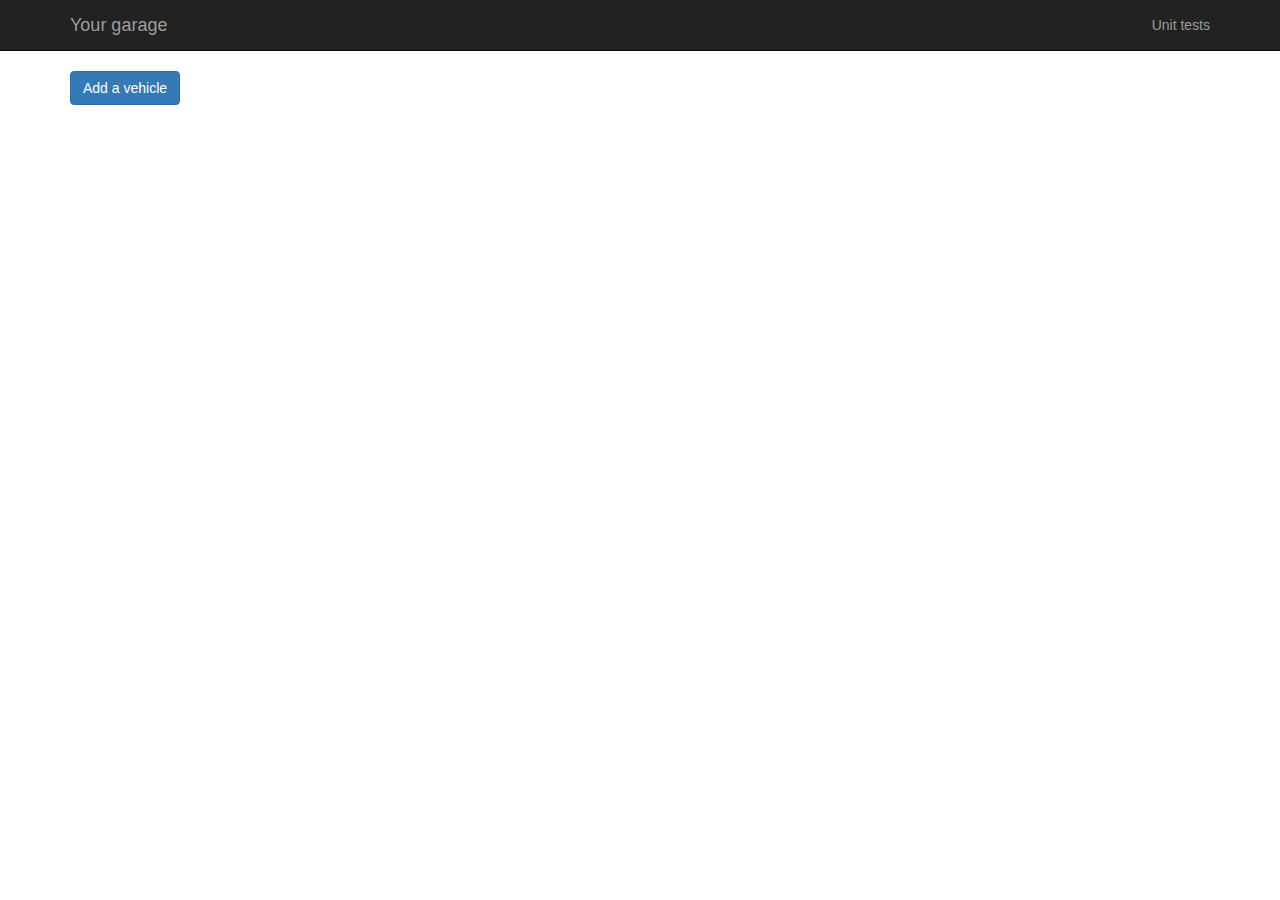
==== index.html @ d75d308c "Start building out a Twitter Bootstrap based front end" ====
<!DOCTYPE html>
	<meta http-equiv="Content-Type" content="text/html; charset=UTF-8">
    <title>Vehicle Maintenance</title>
        <meta name="description" content="">
        <link rel="stylesheet" href="http://maxcdn.bootstrapcdn.com/bootstrap/3.2.0/css/bootstrap.min.css">
    </head>
    <body>
	    <nav class="navbar navbar-inverse navbar-static-top" role="navigation">
			<div class="container">
				<div class="navbar-header">
					<a class="navbar-brand" href="#">Your garage</a>
				</div>
				<ul class="nav navbar-nav navbar-right">
					<li><a href="./specs.html">Unit tests</a></li>
				</ul>
			</div>
		</nav>

    	<div class="container">
	    	<button class="btn btn-primary" data-toggle="modal" data-target="#add-vehicle-modal">Add a vehicle</button>
	    </div>

    	<div class="modal fade" id="add-vehicle-modal">
			<div class="modal-dialog modal-sm">
				<div class="modal-content">
					<div class="modal-header">
						<button type="button" class="close" data-dismiss="modal"><span aria-hidden="true">&times;</span><span class="sr-only">Close</span></button>
						<h4 class="modal-title">Add vehicle</h4>
					</div>
					<div class="modal-body">
						<form id="add-vehicle-details">
							<div class="form-group">
								<label for="add-vehicle-make">Make</label>
								<input class="form-control" type="text" id="add-vehicle-make"/>
							</div>
							<div class="form-group">
								<label for="add-vehicle-model">Model</label>
								<input class="form-control" type="text" id="add-vehicle-model"/>
							</div>
							<div class="form-group">
								<label for="add-vehicle-year">Year</label>
								<input class="form-control" type="number" id="add-vehicle-year"/>
							</div>
							<div class="form-group">
								<label for="add-vehicle-year">Type</label>
								<select class="form-control" type="number" id="add-vehicle-type"></select>
							</div>
						</form>
					</div>
					<div class="modal-footer">
						<button type="button" class="btn btn-default" data-dismiss="modal">Close</button>
						<button type="button" class="btn btn-primary">Add</button>
					</div>
				</div>
			</div>
    	</div>

	    <script type="text/javascript" src="http://code.jquery.com/jquery-2.1.1.min.js"></script>
	    <script type="text/javascript" src="./src/bootstrap.min.js"></script>
	    <script type="text/javascript" src="./src/controller.js"></script>
    </body>
</html>
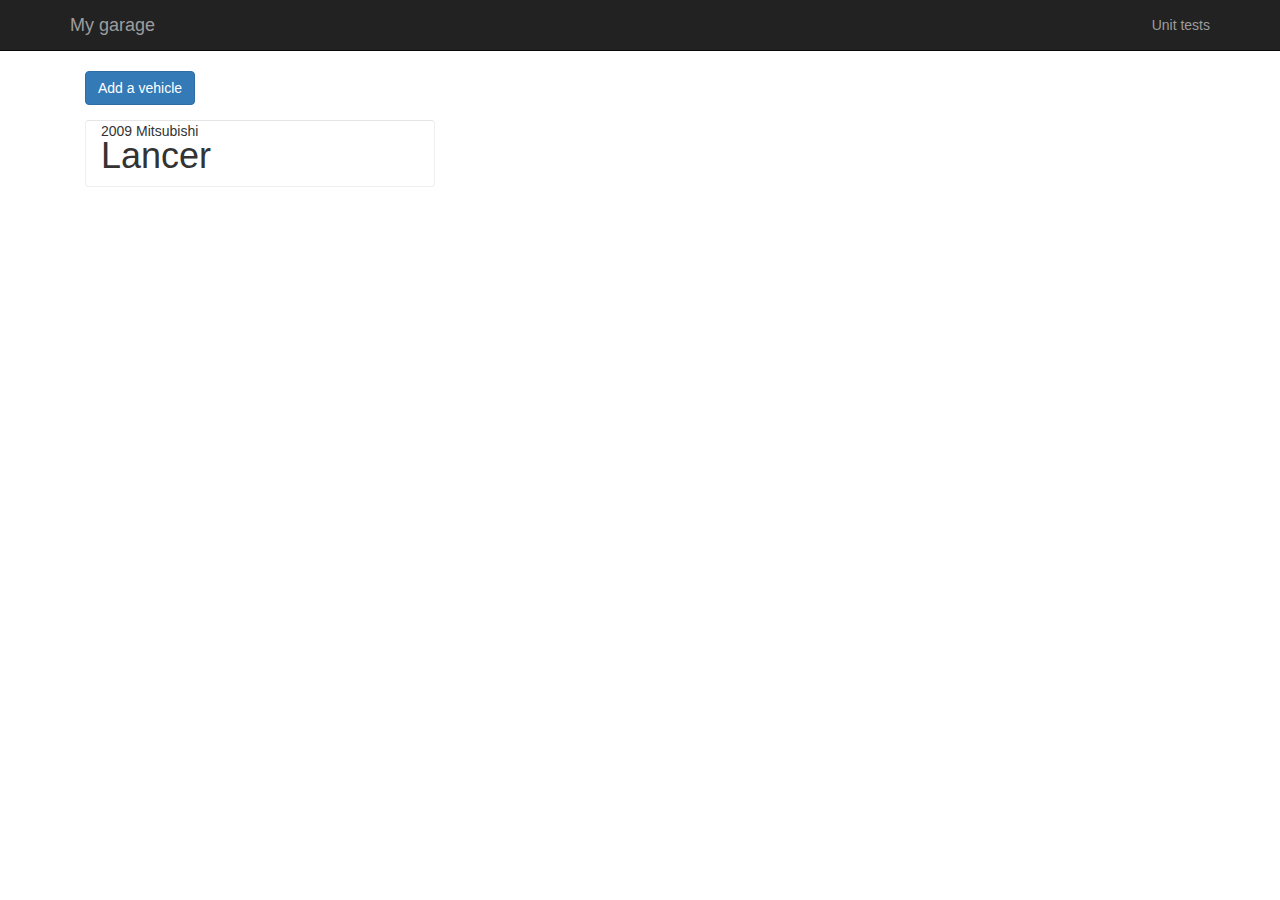
==== commit f0ccb11f: "Add some UI interactivity" ====
--- a/index.html
+++ b/index.html
@@ -3,12 +3,13 @@
     <title>Vehicle Maintenance</title>
         <meta name="description" content="">
         <link rel="stylesheet" href="http://maxcdn.bootstrapcdn.com/bootstrap/3.2.0/css/bootstrap.min.css">
+        <link rel="stylesheet" href="./css/garage.css">
     </head>
     <body>
 	    <nav class="navbar navbar-inverse navbar-static-top" role="navigation">
 			<div class="container">
 				<div class="navbar-header">
-					<a class="navbar-brand" href="#">Your garage</a>
+					<a class="navbar-brand" href="#">My garage</a>
 				</div>
 				<ul class="nav navbar-nav navbar-right">
 					<li><a href="./specs.html">Unit tests</a></li>
@@ -16,8 +17,13 @@
 			</div>
 		</nav>
 
-    	<div class="container">
-	    	<button class="btn btn-primary" data-toggle="modal" data-target="#add-vehicle-modal">Add a vehicle</button>
+    	<div class="container space-below">
+    		<div class="col-sm-12">
+		    	<button class="btn btn-primary" data-toggle="modal" data-target="#add-vehicle-modal">Add a vehicle</button>
+	    	</div>
+	    </div>
+
+	    <div class="container" id="garage">
 	    </div>
 
     	<div class="modal fade" id="add-vehicle-modal">
@@ -49,14 +55,38 @@
 					</div>
 					<div class="modal-footer">
 						<button type="button" class="btn btn-default" data-dismiss="modal">Close</button>
-						<button type="button" class="btn btn-primary">Add</button>
+						<button type="button" class="btn btn-primary" data-dismiss="modal" id="add-vehicle-button">Add</button>
 					</div>
 				</div>
 			</div>
     	</div>
 
+    	<div class="hidden">
+    		<div id="vehicle-panel" class="col-sm-4">
+	    		<div class="info-panel">
+		    		<p class="vehicle-info">
+		    			<span class="vehicle-year"></span>
+		    			<span class="vehicle-make"></span>
+	    			</p>
+	    			<h1 class="vehicle-info vehicle-model snug"></h1>
+	    		</div>
+    		</div>
+    	</div>
+
 	    <script type="text/javascript" src="http://code.jquery.com/jquery-2.1.1.min.js"></script>
 	    <script type="text/javascript" src="./src/bootstrap.min.js"></script>
+
+	    <script type="text/javascript" src="src/model/maintenanceOperation.js"></script>
+		<script type="text/javascript" src="src/model/tireChangeOperation.js"></script>
+		<script type="text/javascript" src="src/model/replaceBatteryOperation.js"></script>
+		<script type="text/javascript" src="src/model/changeOilOperation.js"></script>
+		<script type="text/javascript" src="src/model/vehicle.js"></script>
+		<script type="text/javascript" src="src/model/petrolVehicle.js"></script>
+		<script type="text/javascript" src="src/model/dieselVehicle.js"></script>
+		<script type="text/javascript" src="src/model/electricVehicle.js"></script>
+		<script type="text/javascript" src="src/model/vehicleFactory.js"></script>
+		<script type="text/javascript" src="src/model/garage.js"></script>
+
 	    <script type="text/javascript" src="./src/controller.js"></script>
     </body>
 </html>
--- a/css/garage.css
+++ b/css/garage.css
@@ -0,0 +1,16 @@
+.space-below {
+	margin-bottom : 15px;
+}
+.snug {
+	margin-top : -15px;
+}
+.info-panel {
+	border-color : #e5e5e5 #eee #eee;
+	border-width : 1px;
+	border-style : solid;
+	border-radius : 4px;
+}
+.info-panel .vehicle-info {
+	padding-left : 15px;
+	padding-right : 15px;
+}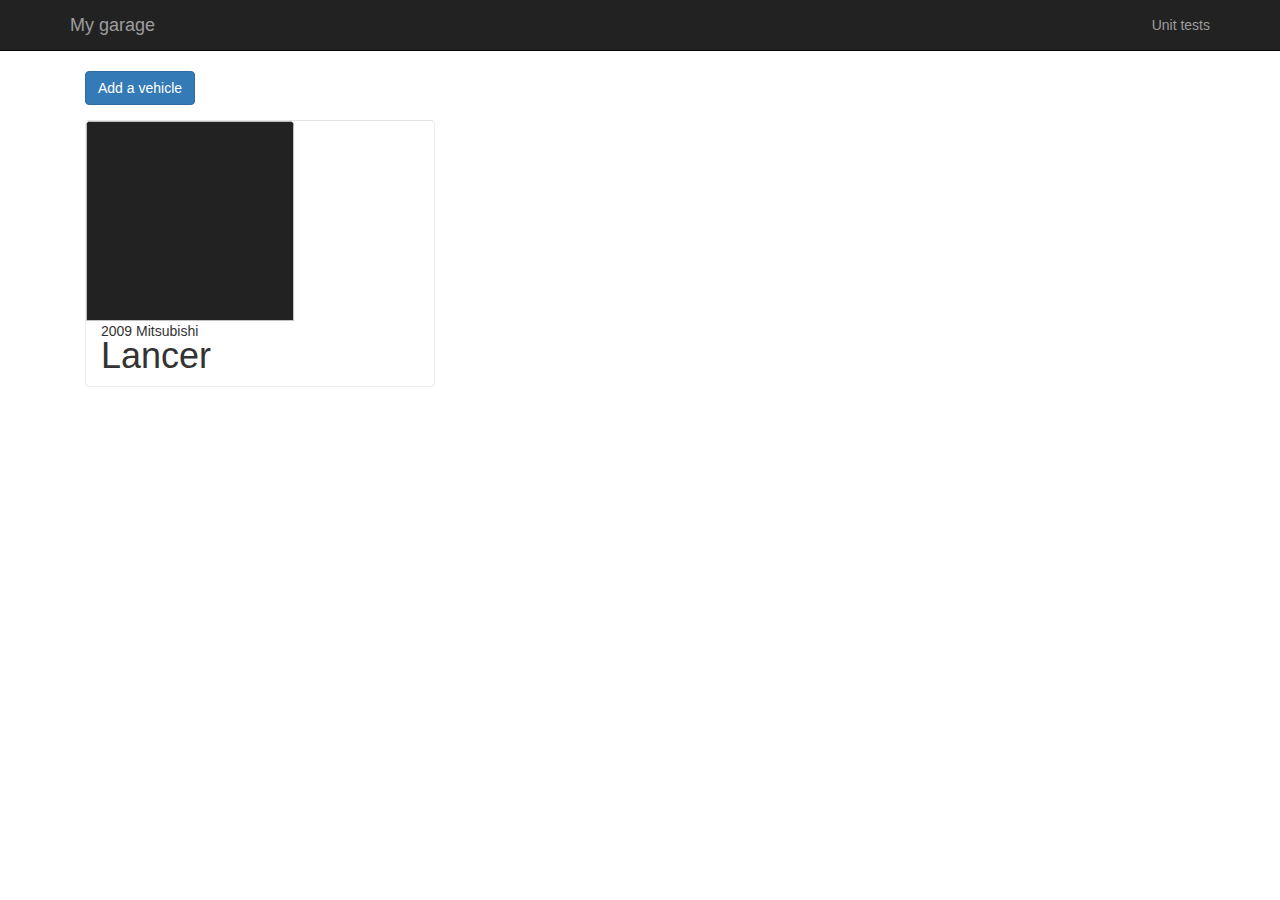
==== commit 0bd970fe: "Have some fun with Google image search" ====
--- a/index.html
+++ b/index.html
@@ -64,6 +64,7 @@
     	<div class="hidden">
     		<div id="vehicle-panel" class="col-sm-4">
 	    		<div class="info-panel">
+	    			<img class="vehicle-image" />
 		    		<p class="vehicle-info">
 		    			<span class="vehicle-year"></span>
 		    			<span class="vehicle-make"></span>
@@ -87,6 +88,11 @@
 		<script type="text/javascript" src="src/model/vehicleFactory.js"></script>
 		<script type="text/javascript" src="src/model/garage.js"></script>
 
+    	<script type="text/javascript" src="https://www.google.com/jsapi"></script>
+    	<script type="text/javascript">
+			google.load("search", "1");
+		</script>
+
 	    <script type="text/javascript" src="./src/controller.js"></script>
     </body>
 </html>
--- a/css/garage.css
+++ b/css/garage.css
@@ -13,4 +13,13 @@
 .info-panel .vehicle-info {
 	padding-left : 15px;
 	padding-right : 15px;
+}
+.vehicle-image {
+	width : 208px;
+	height : 200px;
+	background-color : #222;
+	background-size : cover;
+	background-position: 50% 50%;
+	border : none;
+	border-radius: 5px 5px 0 0 ;
 }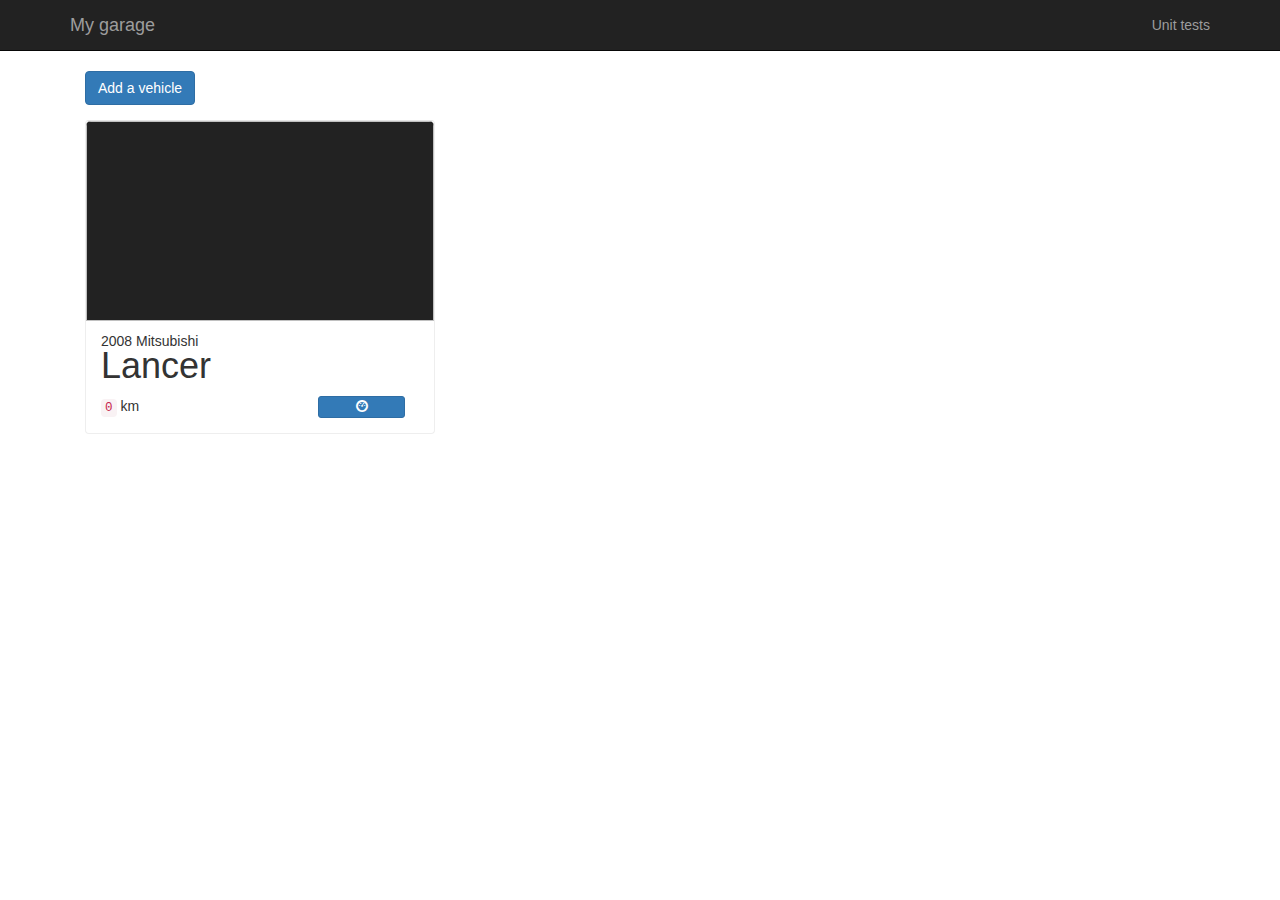
==== commit eaa0af87: "UI for updating odometer" ====
--- a/index.html
+++ b/index.html
@@ -61,16 +61,48 @@
 			</div>
     	</div>
 
+    	<div class="modal fade" id="update-odometer-modal">
+			<div class="modal-dialog modal-sm">
+				<div class="modal-content">
+					<div class="modal-header">
+						<button type="button" class="close" data-dismiss="modal"><span aria-hidden="true">&times;</span><span class="sr-only">Close</span></button>
+						<h4 class="modal-title">Enter the current reading</h4>
+					</div>
+					<div class="modal-body">
+						<form id="update-odometer-details">
+							<div class="form-group">
+								<label for="add-vehicle-make">Kilometers</label>
+								<input class="form-control" type="number" id="update-odometer-km"/>
+							</div>
+						</form>
+					</div>
+					<div class="modal-footer">
+						<button type="button" class="btn btn-default" data-dismiss="modal">Close</button>
+						<button type="button" class="btn btn-primary" data-dismiss="modal" id="update-odometer-button">Set</button>
+					</div>
+				</div>
+			</div>
+    	</div>
+
     	<div class="hidden">
     		<div id="vehicle-panel" class="col-sm-4">
-	    		<div class="info-panel">
+	    		<div class="info-panel row">
 	    			<img class="vehicle-image" />
-		    		<p class="vehicle-info">
+		    		<p class="col-sm-12">
 		    			<span class="vehicle-year"></span>
 		    			<span class="vehicle-make"></span>
 	    			</p>
-	    			<h1 class="vehicle-info vehicle-model snug"></h1>
+	    			<h1 class="col-sm-12 vehicle-model snug"></h1>
+	    			<div>
+	    				<div class="col-sm-8">
+		    				<code class="vehicle-odometer"></code> km
+	    				</div>
+	    				<button class="btn btn-primary btn-xs col-sm-3 vehicle-update-odometer" data-toggle="modal" data-target="#update-odometer-modal" title="Update odometer"><span class="glyphicon glyphicon-dashboard"></span></button>
+	    			</div>
 	    		</div>
+    		</div>
+
+    		<div id="vehicle-maintenance">
     		</div>
     	</div>
 
--- a/css/garage.css
+++ b/css/garage.css
@@ -9,17 +9,22 @@
 	border-width : 1px;
 	border-style : solid;
 	border-radius : 4px;
+	padding-bottom : 15px;
 }
 .info-panel .vehicle-info {
 	padding-left : 15px;
 	padding-right : 15px;
 }
+.info-panel.row {
+	margin : 0;
+}
 .vehicle-image {
-	width : 208px;
+	width : 100%;
 	height : 200px;
 	background-color : #222;
 	background-size : cover;
 	background-position: 50% 50%;
 	border : none;
 	border-radius: 5px 5px 0 0 ;
+	margin-bottom : 10px;
 }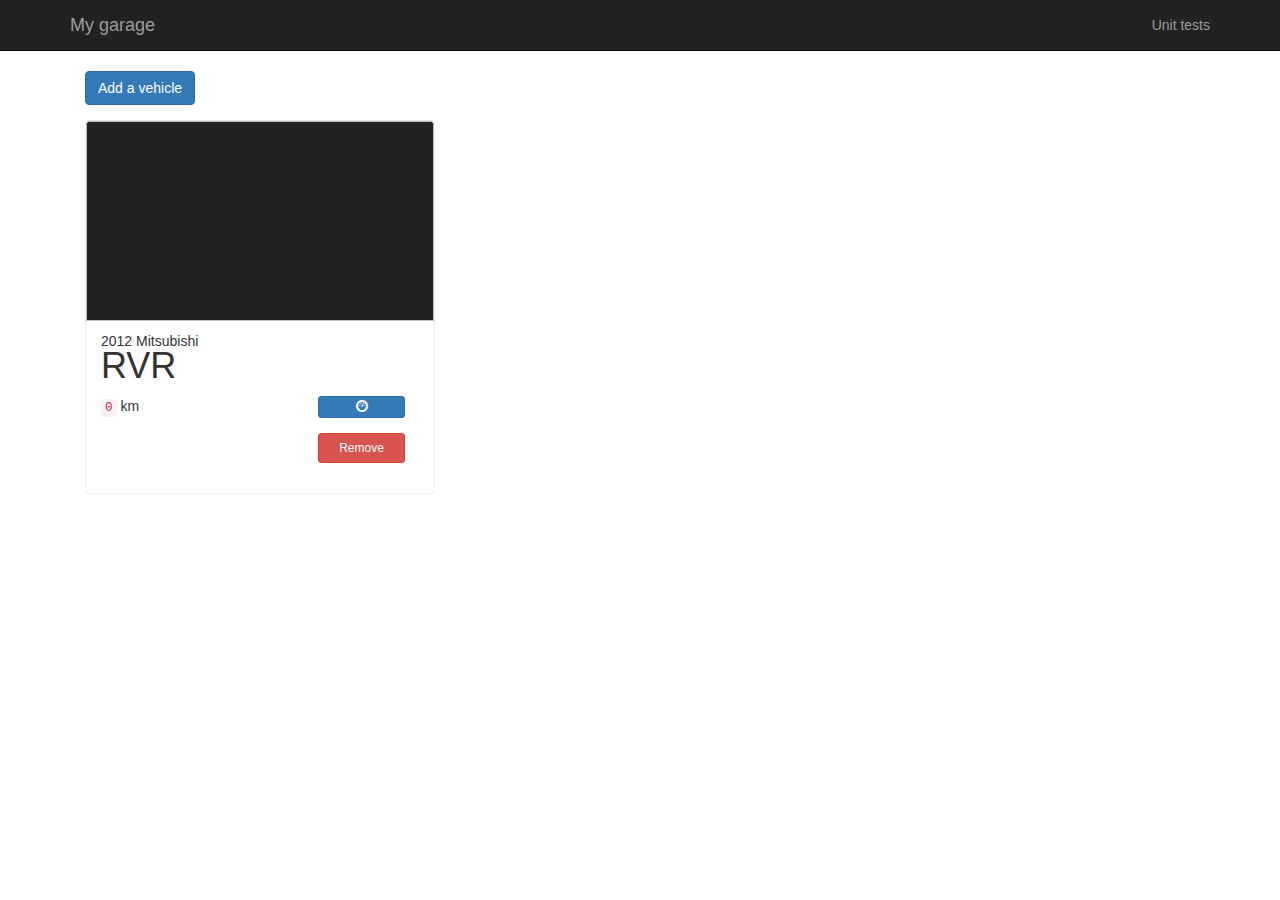
==== commit bb35f22d: "Implement remove button" ====
--- a/index.html
+++ b/index.html
@@ -93,12 +93,14 @@
 		    			<span class="vehicle-make"></span>
 	    			</p>
 	    			<h1 class="col-sm-12 vehicle-model snug"></h1>
-	    			<div>
-	    				<div class="col-sm-8">
-		    				<code class="vehicle-odometer"></code> km
-	    				</div>
-	    				<button class="btn btn-primary btn-xs col-sm-3 vehicle-update-odometer" data-toggle="modal" data-target="#update-odometer-modal" title="Update odometer"><span class="glyphicon glyphicon-dashboard"></span></button>
-	    			</div>
+
+    				<div class="col-sm-8">
+	    				<code class="vehicle-odometer"></code> km
+    				</div>
+    				<button class="btn btn-primary btn-xs col-sm-3 vehicle-update-odometer" data-toggle="modal" data-target="#update-odometer-modal" title="Update odometer"><span class="glyphicon glyphicon-dashboard"></span></button>
+
+    				<div class="col-sm-8"></div>
+    				<button class="remove-vehicle-button btn btn-danger btn-sm col-sm-3">Remove</button>
 	    		</div>
     		</div>
 
--- a/css/garage.css
+++ b/css/garage.css
@@ -18,6 +18,9 @@
 .info-panel.row {
 	margin : 0;
 }
+.info-panel button {
+	margin-bottom : 15px;
+}
 .vehicle-image {
 	width : 100%;
 	height : 200px;
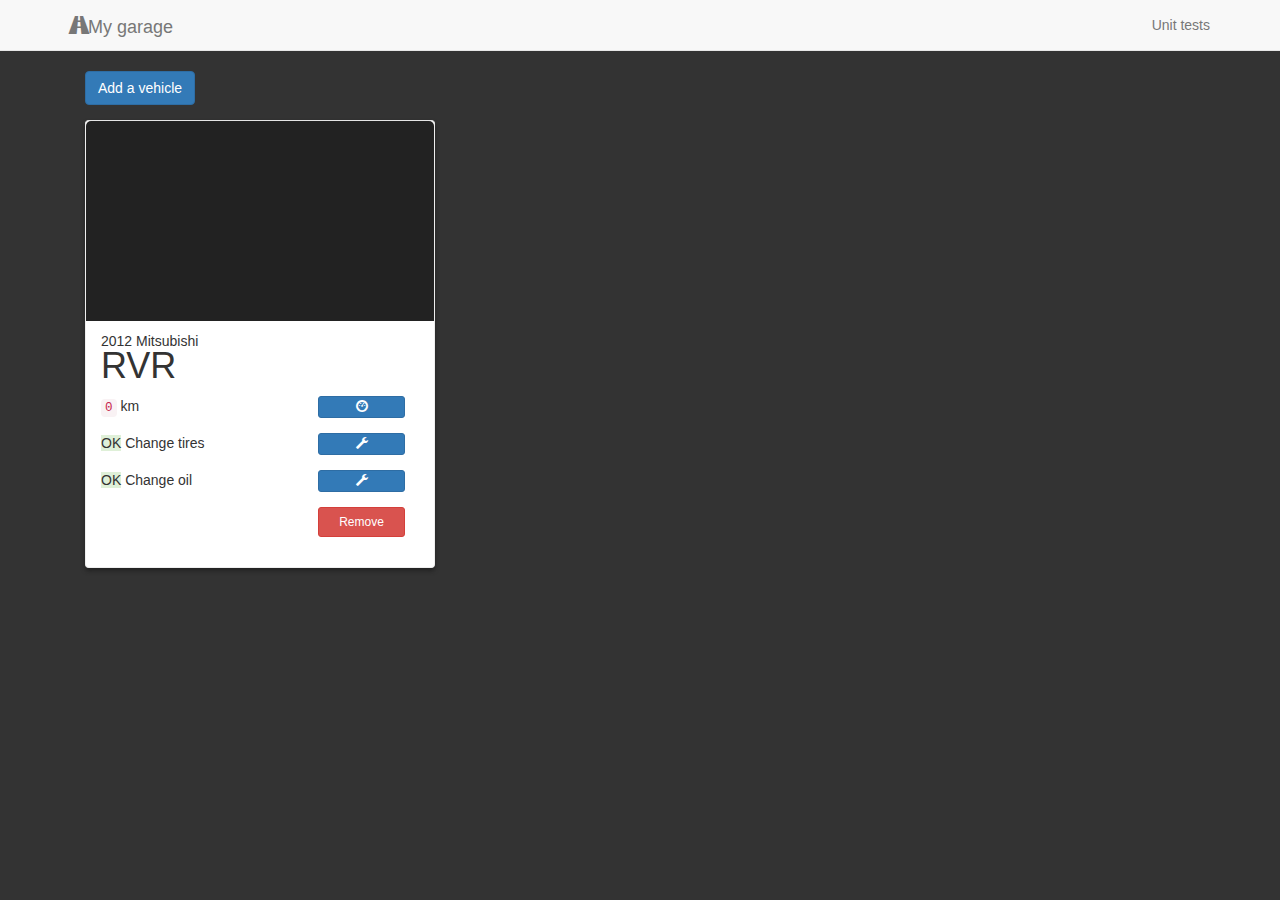
==== commit 06f9aac4: "Add maintenance to UI" ====
--- a/index.html
+++ b/index.html
@@ -6,10 +6,10 @@
         <link rel="stylesheet" href="./css/garage.css">
     </head>
     <body>
-	    <nav class="navbar navbar-inverse navbar-static-top" role="navigation">
+	    <nav class="navbar navbar-default navbar-static-top" role="navigation">
 			<div class="container">
 				<div class="navbar-header">
-					<a class="navbar-brand" href="#">My garage</a>
+					<span class="navbar-brand" href="#"><span class="glyphicon glyphicon-road"></span>My garage</a>
 				</div>
 				<ul class="nav navbar-nav navbar-right">
 					<li><a href="./specs.html">Unit tests</a></li>
@@ -87,7 +87,7 @@
     	<div class="hidden">
     		<div id="vehicle-panel" class="col-sm-4">
 	    		<div class="info-panel row">
-	    			<img class="vehicle-image" />
+	    			<div class="vehicle-image"></div>
 		    		<p class="col-sm-12">
 		    			<span class="vehicle-year"></span>
 		    			<span class="vehicle-make"></span>
@@ -99,12 +99,20 @@
     				</div>
     				<button class="btn btn-primary btn-xs col-sm-3 vehicle-update-odometer" data-toggle="modal" data-target="#update-odometer-modal" title="Update odometer"><span class="glyphicon glyphicon-dashboard"></span></button>
 
+    				<div class="vehicle-maintenance-panel"></div>
+
     				<div class="col-sm-8"></div>
     				<button class="remove-vehicle-button btn btn-danger btn-sm col-sm-3">Remove</button>
 	    		</div>
     		</div>
 
-    		<div id="vehicle-maintenance">
+    		<div id="vehicle-maintenance" class="vehicle-maintenance">
+				<div class="col-sm-8">
+					<span class="maintenance-ok bg-success">OK</span>
+					<span class="maintenance-due bg-warning">Due</span>
+					<span class="maintenance-description"></span>
+				</div>
+				<button class="btn btn-primary btn-xs col-sm-3 vehicle-perform-operation" title="Log maintenance"><span class="glyphicon glyphicon-wrench"></span></button>
     		</div>
     	</div>
 
--- a/css/garage.css
+++ b/css/garage.css
@@ -1,3 +1,6 @@
+body {
+	background: #333;
+}
 .space-below {
 	margin-bottom : 15px;
 }
@@ -10,6 +13,8 @@
 	border-style : solid;
 	border-radius : 4px;
 	padding-bottom : 15px;
+	background: #fff;
+	box-shadow: 0 3px 4px #222;
 }
 .info-panel .vehicle-info {
 	padding-left : 15px;
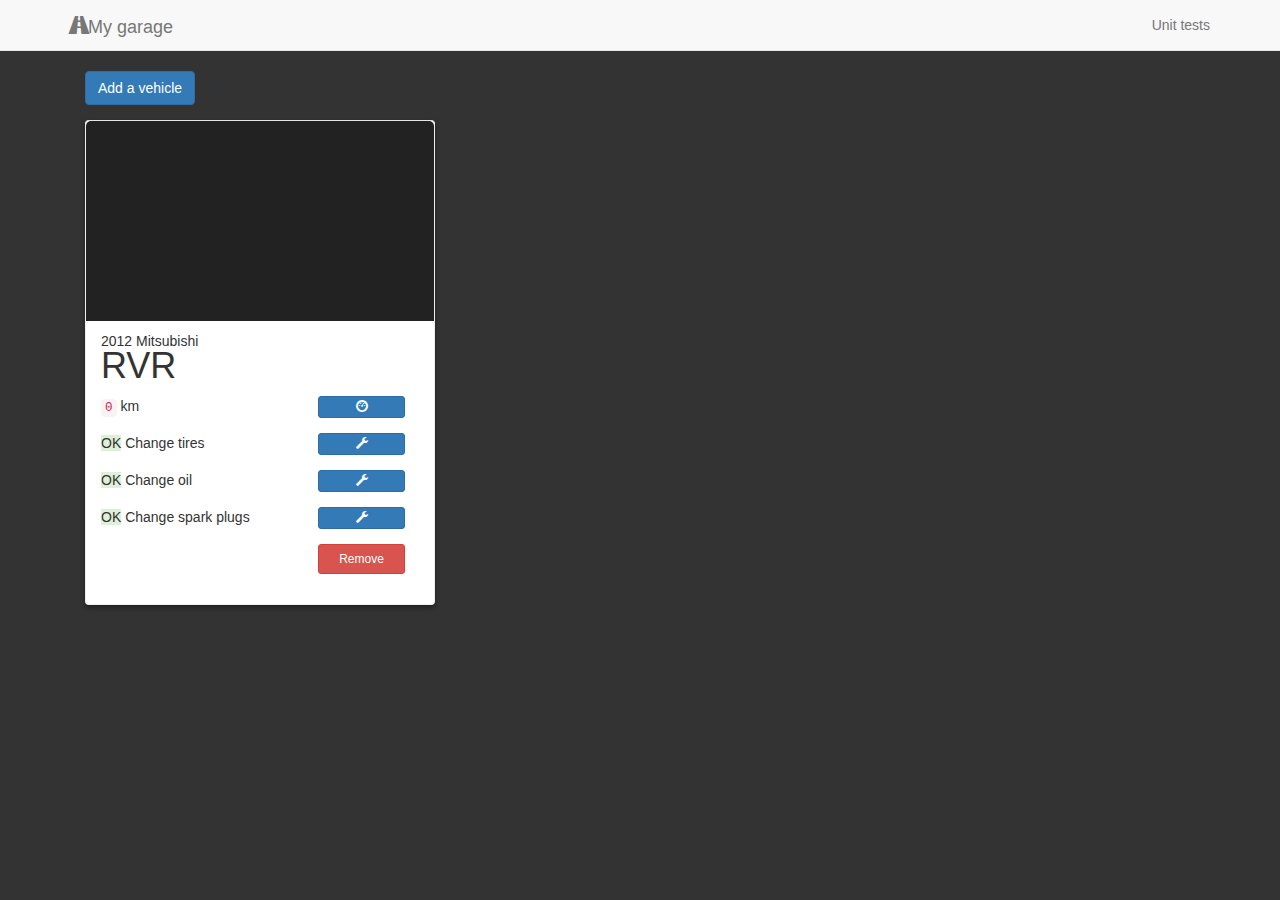
==== commit 6ddf4922: "Add something to differentiate petrol from diesel vehicles" ====
--- a/index.html
+++ b/index.html
@@ -123,6 +123,7 @@
 		<script type="text/javascript" src="src/model/tireChangeOperation.js"></script>
 		<script type="text/javascript" src="src/model/replaceBatteryOperation.js"></script>
 		<script type="text/javascript" src="src/model/changeOilOperation.js"></script>
+		<script type="text/javascript" src="src/model/changeSparkPlugsOperation.js"></script>
 		<script type="text/javascript" src="src/model/vehicle.js"></script>
 		<script type="text/javascript" src="src/model/petrolVehicle.js"></script>
 		<script type="text/javascript" src="src/model/dieselVehicle.js"></script>
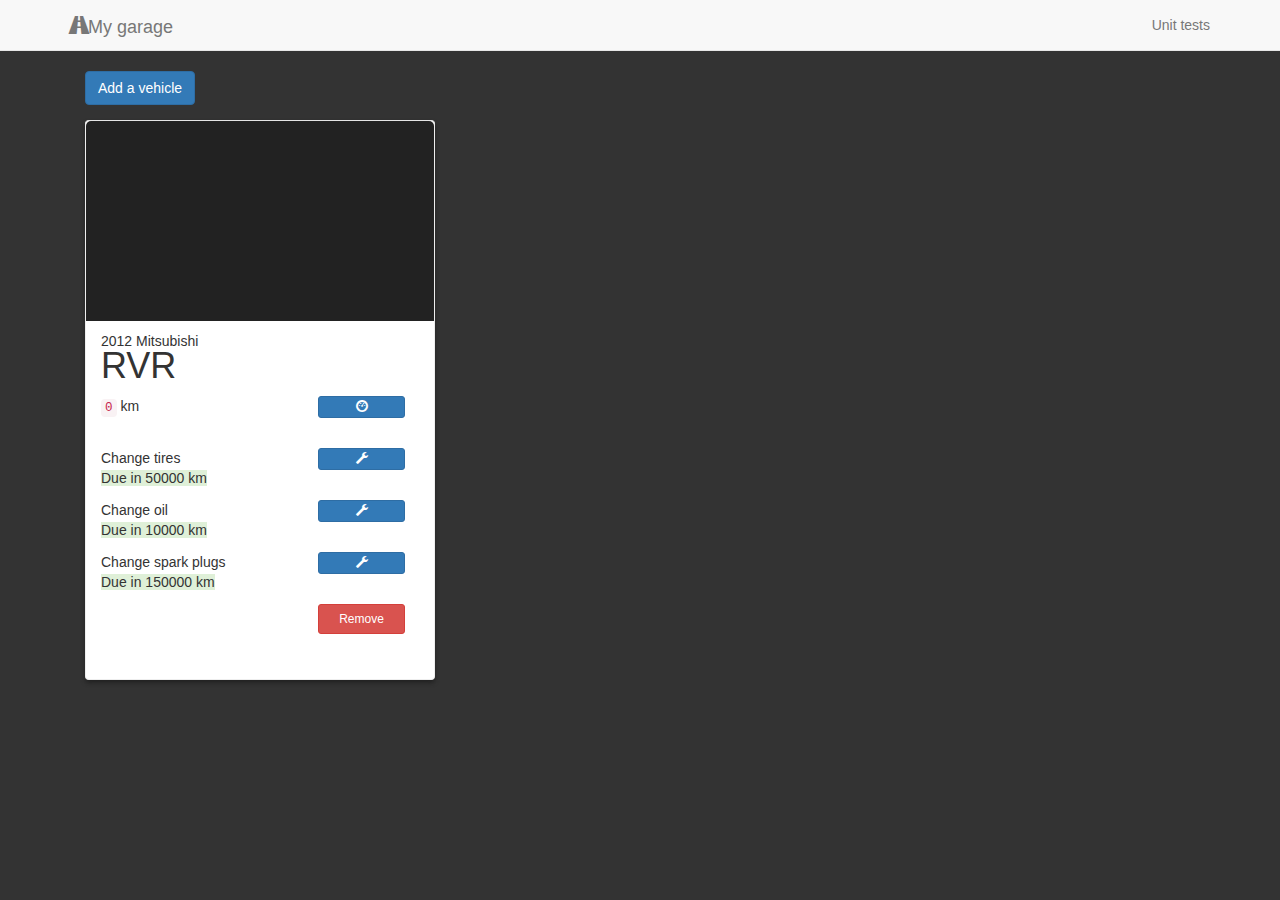
==== commit f3fa9177: "Make maintenance UI make more sense" ====
--- a/index.html
+++ b/index.html
@@ -108,9 +108,9 @@
 
     		<div id="vehicle-maintenance" class="vehicle-maintenance">
 				<div class="col-sm-8">
+					<span class="maintenance-description"></span><br/>
 					<span class="maintenance-ok bg-success">OK</span>
 					<span class="maintenance-due bg-warning">Due</span>
-					<span class="maintenance-description"></span>
 				</div>
 				<button class="btn btn-primary btn-xs col-sm-3 vehicle-perform-operation" title="Log maintenance"><span class="glyphicon glyphicon-wrench"></span></button>
     		</div>
--- a/css/garage.css
+++ b/css/garage.css
@@ -24,7 +24,7 @@
 	margin : 0;
 }
 .info-panel button {
-	margin-bottom : 15px;
+	margin-bottom : 30px;
 }
 .vehicle-image {
 	width : 100%;
